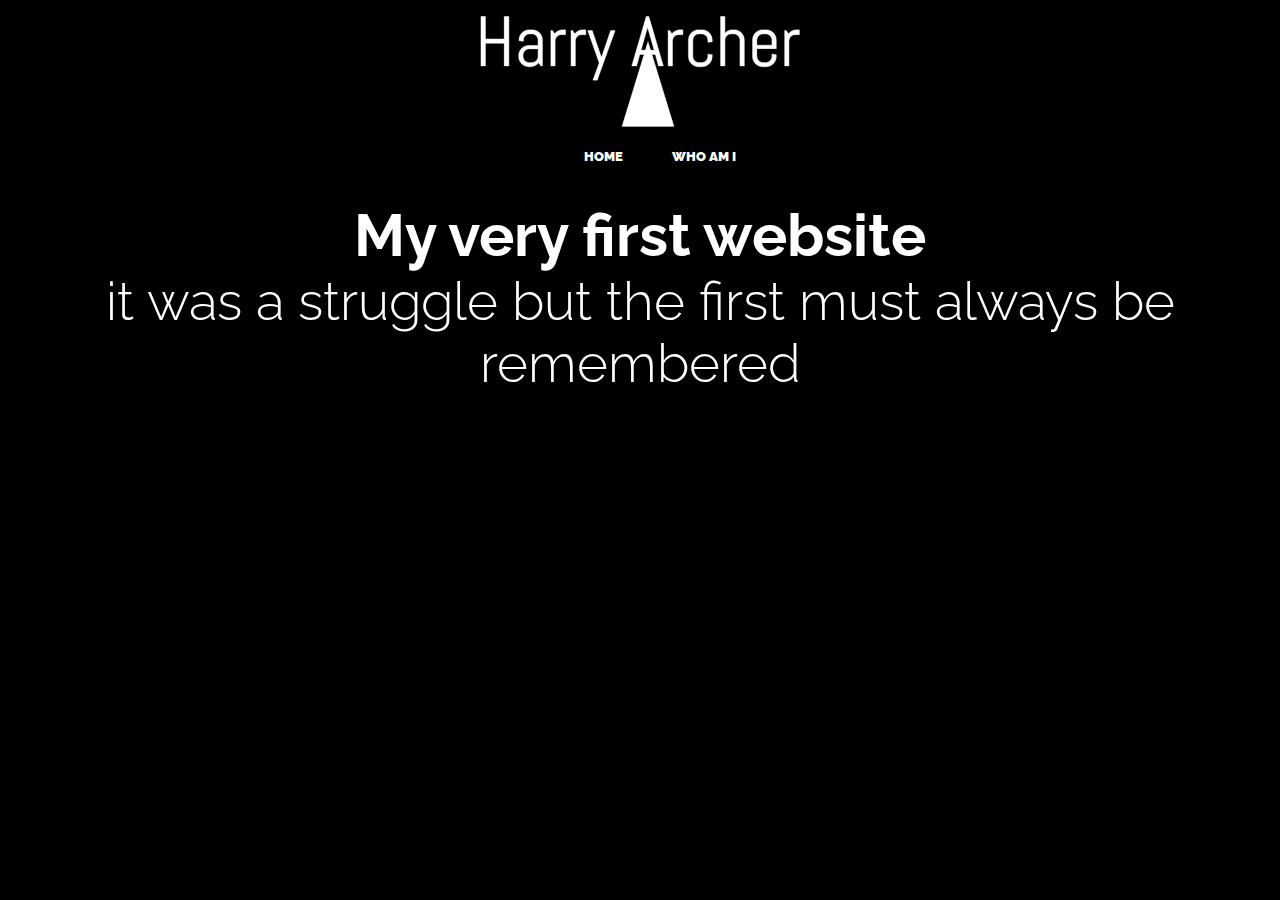
==== secondpage.html @ 37fb20af "updated order" ====
<!DOCTYPE html>
<html>
<head>
    <meta charset='utf-8' />
    <meta name="viewport" content="width=device-width, initial-scale=1">
    <title>My Website </title>
    <link rel='stylesheet' href='css/style.css' />
    
</head>

<body>

<header> 
    <img src="logo.png" alt="My Artwork" class="logo" style="width:20em;height:auto">
    <nav>
        <ul>
            <li><a href="index.html">Home</a></li>
            <li><a href="who-am-i.html">Who Am I</a></li>
        </ul>
    </nav>
</header>

<section class="home-hero">
    <div class="container">
    <h1 class= "title">My very first website
        <span>it was a struggle but the first must always be remembered</span>
    </h1>
   
    </div>
</section>

<script src='https://cdnjs.cloudflare.com/ajax/libs/jquery/3.2.1/jquery.js'></script>
<script src='js/main.js'></script>

</body>
<style>
body {
    background-color: black; 
}
</style>
</html>
---- css/style.css ----
@import
url('https://fonts.googleapis.com/css?family=Raleway:300,400,700,900'); 


* {
    box-sizing: border-box;
}



body {
    color:white;
    margin: 0;
    font-family: 'Raleway', sans-serif;
    text-align: center;
}

img {
    max-width: 100%;
    height: auto;
}

.container {
    width: 95%;
    margin: 0 auto;
}

.title {
    font-size: 2.5rem;
    color:white;
    margin-bottom: 
    
}

.title span {
    font-weight: 300;
    display: block; 
    font-size: .9em;
}

@media (min-width: 60rem ) {
    .title {
        font-size: 3.7rem;
    }
}

.button {
    display: inline-block;
    font-size: 1.5rem;
    text-decoration: none;
    text-transform: uppercase;
    border: 2px solid #00ff6c;
    padding: .53em 1.75em; 
}

.button-accent {
    color: #00ff6c;
    border-color: #00ff6c;
}

.button-accent: hover,
.button-accent: focus {
    background: #00ff6c;
    color: #232323;
    }

/*typography*/

header {
    position: absolute;
    left: 0;
    right: 0;
    margin: 1em;
    
}

nav ul {
    margin: 0;
    padding: 10;
    list-style: none;
}

nav li {
    display: inline-block;
    margin: 1em;
}

nav a {
    font-weight: 900;
    text-decoration: none;
    text-transform: uppercase;
    font-size: .8rem;
    padding: .5em;
    color: #FFF;
}

nav a:hover,
nav a:focus {
    color:#DDD;
}

@media (min-width 60rem) {
    .logo {
        float: left;
    }
    nav {
        float: right;
    }
}

.home-hero {
    background-image: url(../IMG_1204.png);
    background-size: cover;
    background-position: center;
    padding: 10em 0;
    color: #FFF;
    
}

@media (min-width: 60rem) {
    .home-hero {
        height: 100vh; 
    }
}
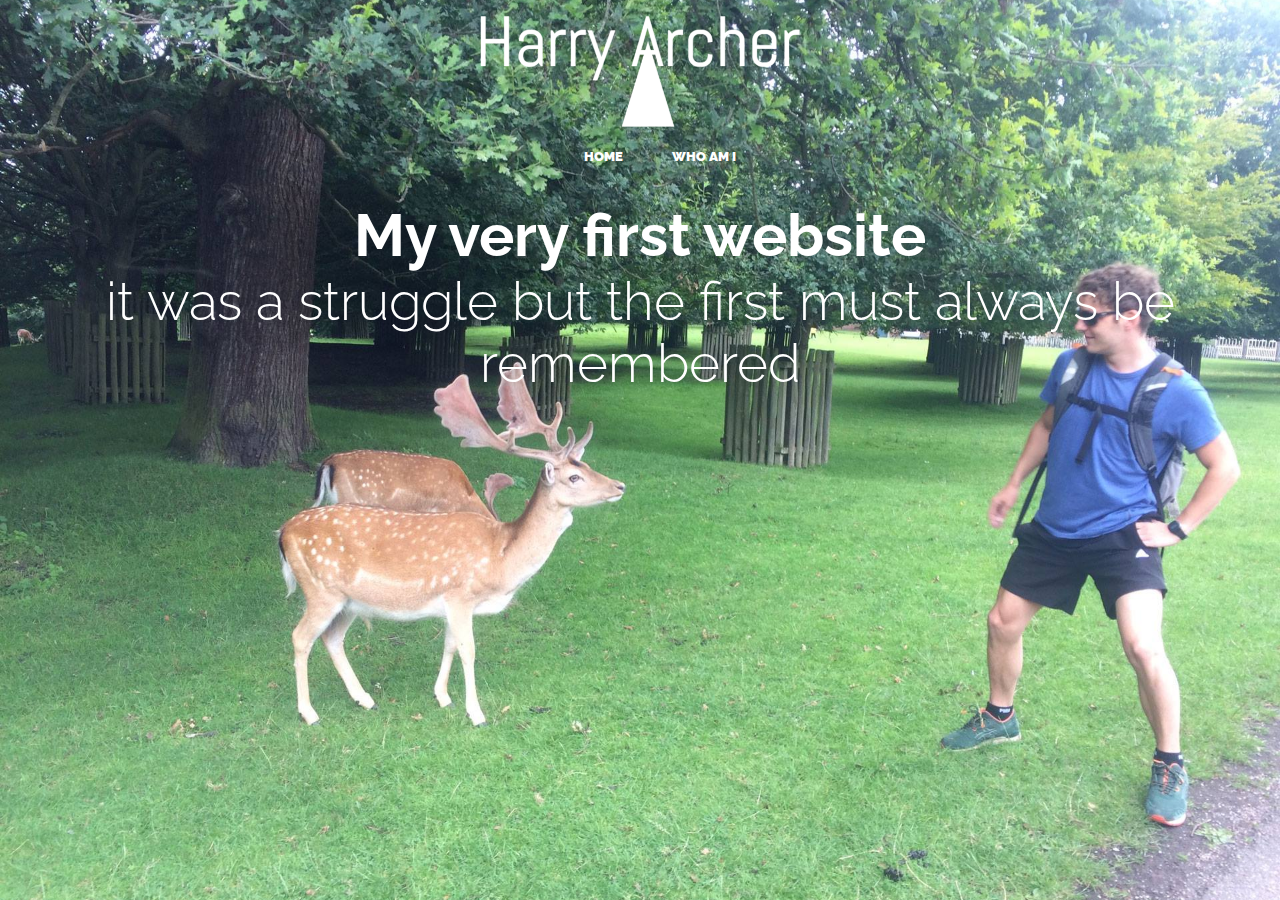
==== commit 7738a764: "fimal0.2" ====
--- a/secondpage.html
+++ b/secondpage.html
@@ -33,9 +33,5 @@
 <script src='js/main.js'></script>
 
 </body>
-<style>
-body {
-    background-color: black; 
-}
-</style>
+
 </html>--- a/css/style.css
+++ b/css/style.css
@@ -109,7 +109,7 @@
 }
 
 .home-hero {
-    background-image: url(../IMG_1204.png);
+    background-image: url(../background.jpg);
     background-size: cover;
     background-position: center;
     padding: 10em 0;
